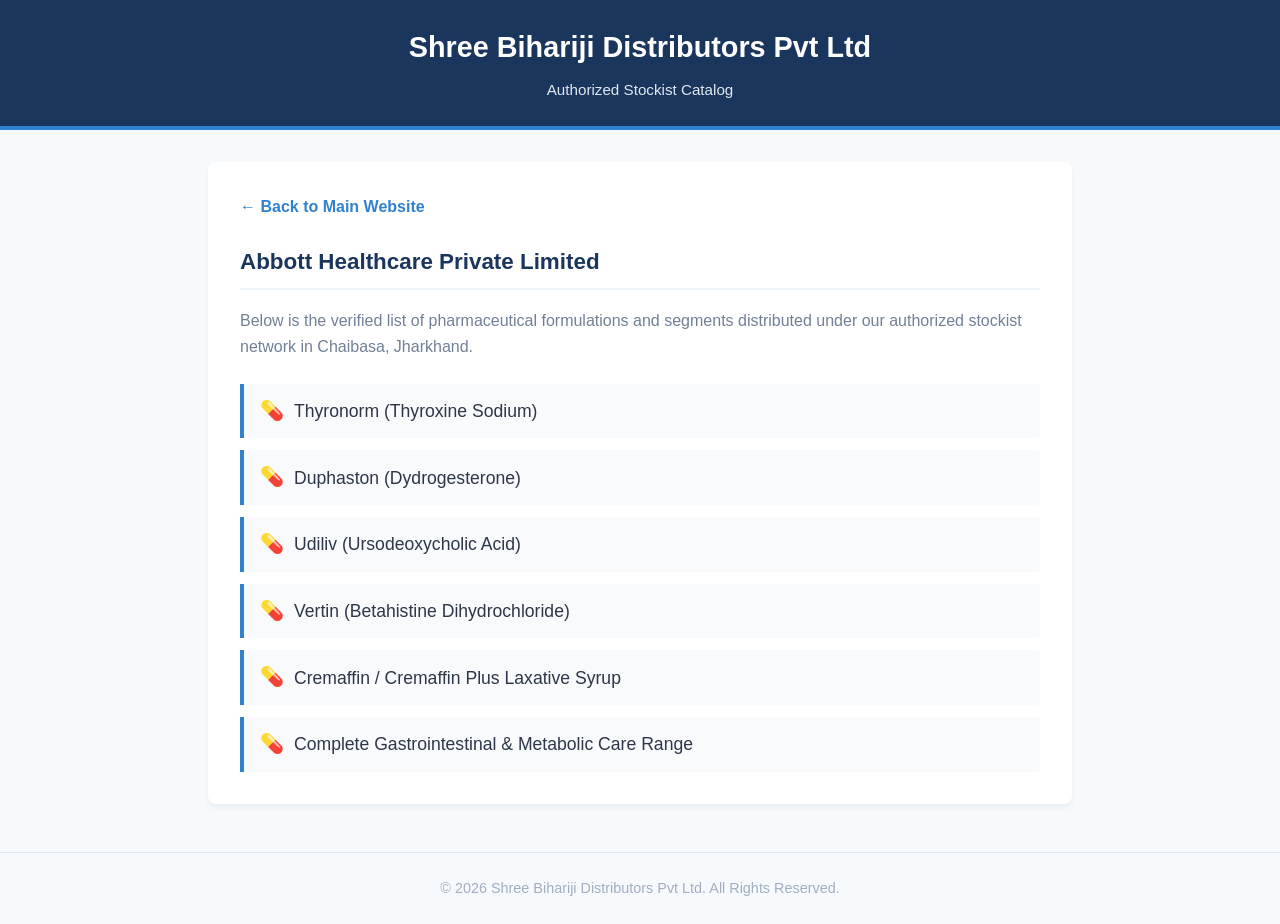
==== abbott-healthcare.html @ af1569b2 "Create abbott-healthcare.html" ====
<!DOCTYPE html>
<html lang="en">
<head>
    <meta charset="UTF-8">
    <meta name="viewport" content="width=device-width, initial-scale=1.0">
    <title>Abbott Healthcare Private Limited - Product Portfolio | SBDPL</title>
    <style>
        body { font-family: 'Segoe UI', Tahoma, Geneva, Verdana, sans-serif; margin: 0; padding: 0; background-color: #f7fafc; color: #2d3748; line-height: 1.6; }
        header { background-color: #1a365d; color: #ffffff; padding: 1.5rem 1rem; text-align: center; border-bottom: 4px solid #3182ce; }
        .container { max-width: 800px; margin: 2rem auto; padding: 2rem; background: #ffffff; border-radius: 8px; box-shadow: 0 4px 6px rgba(0,0,0,0.05); }
        .back-btn { display: inline-block; margin-bottom: 1.5rem; color: #3182ce; text-decoration: none; font-weight: 600; font-size: 1rem; }
        .back-btn:hover { text-decoration: underline; }
        h1 { margin: 0 0 0.5rem 0; font-size: 1.8rem; color: #ffffff; }
        h2 { color: #1a365d; border-bottom: 2px solid #edf2f7; padding-bottom: 0.5rem; margin-top: 0; font-size: 1.4rem; }
        .product-grid { display: grid; grid-template-columns: 1fr; gap: 0.75rem; margin-top: 1.5rem; }
        .product-item { padding: 0.75rem 1rem; background-color: #f8fafc; border-left: 4px solid #3182ce; border-radius: 0 4px 4px 0; font-size: 1.1rem; display: flex; align-items: center; }
        .pill-icon { margin-right: 10px; font-size: 1.2rem; }
        footer { text-align: center; margin-top: 3rem; padding: 1.5rem; color: #a0aec0; font-size: 0.9rem; border-top: 1px solid #e2e8f0; }
    </style>
</head>
<body>

    <header>
        <h1>Shree Bihariji Distributors Pvt Ltd</h1>
        <div style="color: #e2e8f0; font-size: 0.95rem;">Authorized Stockist Catalog</div>
    </header>

    <div class="container">
        <!-- Back Button returns user straight to your main site index -->
        <a href="index.html" class="back-btn">← Back to Main Website</a>
        
        <!-- Company Heading -->
        <h2>Abbott Healthcare Private Limited</h2>
        <p style="color: #718096; margin-bottom: 1.5rem;">Below is the verified list of pharmaceutical formulations and segments distributed under our authorized stockist network in Chaibasa, Jharkhand.</p>
        
        <!-- Product List -->
        <div class="product-grid">
            <div class="product-item"><span class="pill-icon">💊</span> Thyronorm (Thyroxine Sodium)</div>
            <div class="product-item"><span class="pill-icon">💊</span> Duphaston (Dydrogesterone)</div>
            <div class="product-item"><span class="pill-icon">💊</span> Udiliv (Ursodeoxycholic Acid)</div>
            <div class="product-item"><span class="pill-icon">💊</span> Vertin (Betahistine Dihydrochloride)</div>
            <div class="product-item"><span class="pill-icon">💊</span> Cremaffin / Cremaffin Plus Laxative Syrup</div>
            <div class="product-item"><span class="pill-icon">💊</span> Complete Gastrointestinal & Metabolic Care Range</div>
        </div>
    </div>

    <footer>
        © 2026 Shree Bihariji Distributors Pvt Ltd. All Rights Reserved.
    </footer>

</body>
</html>
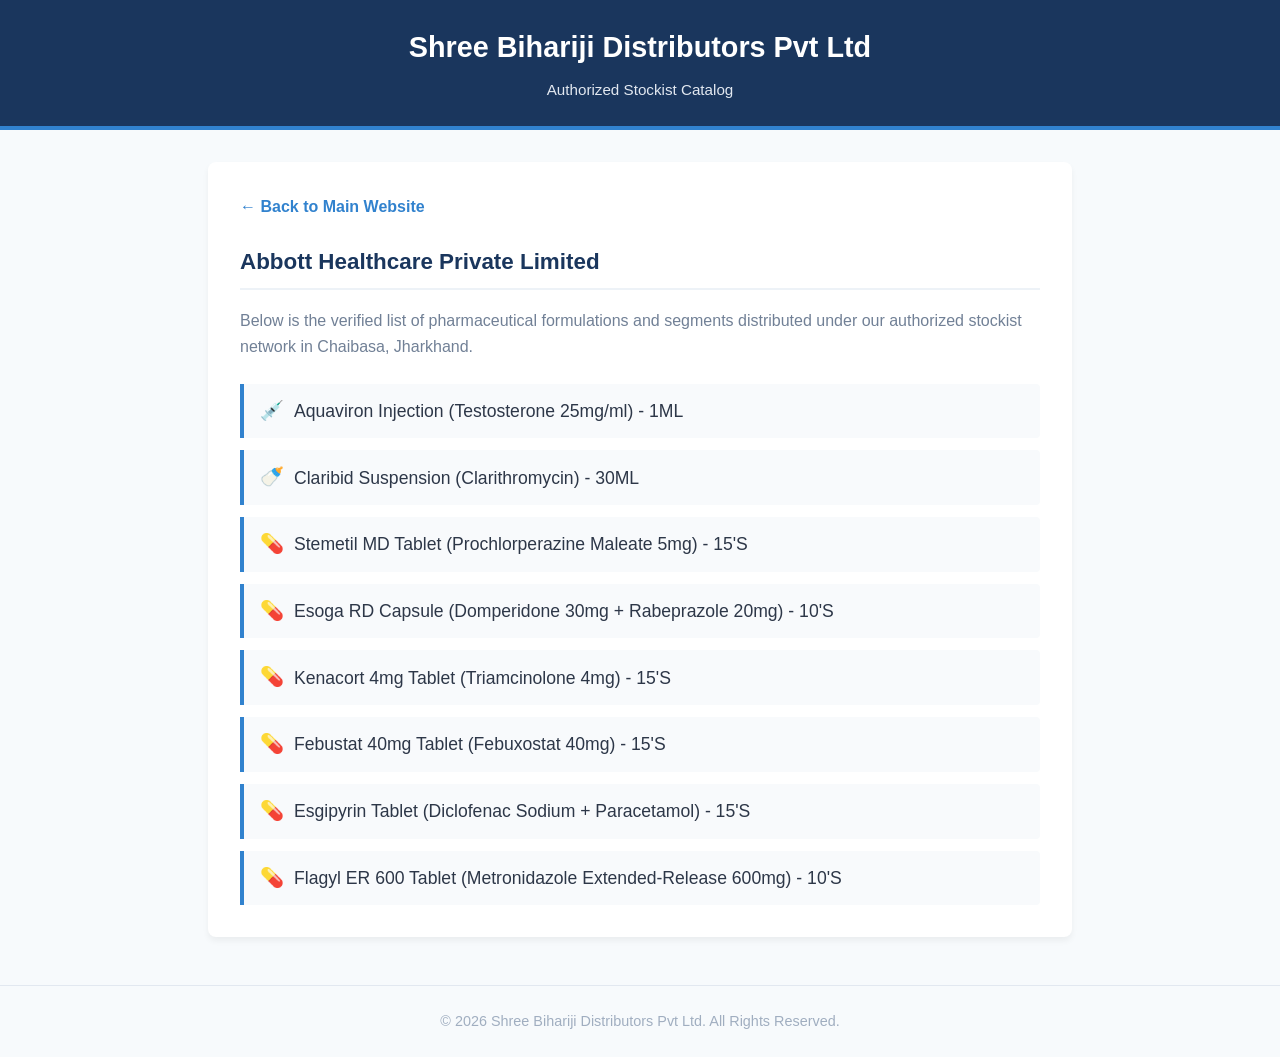
==== commit 9e696ab4: "Update abbott-healthcare.html" ====
--- a/abbott-healthcare.html
+++ b/abbott-healthcare.html
@@ -3,45 +3,84 @@
 <head>
     <meta charset="UTF-8">
     <meta name="viewport" content="width=device-width, initial-scale=1.0">
+
     <title>Abbott Healthcare Private Limited - Product Portfolio | SBDPL</title>
-    <style>
-        body { font-family: 'Segoe UI', Tahoma, Geneva, Verdana, sans-serif; margin: 0; padding: 0; background-color: #f7fafc; color: #2d3748; line-height: 1.6; }
-        header { background-color: #1a365d; color: #ffffff; padding: 1.5rem 1rem; text-align: center; border-bottom: 4px solid #3182ce; }
-        .container { max-width: 800px; margin: 2rem auto; padding: 2rem; background: #ffffff; border-radius: 8px; box-shadow: 0 4px 6px rgba(0,0,0,0.05); }
-        .back-btn { display: inline-block; margin-bottom: 1.5rem; color: #3182ce; text-decoration: none; font-weight: 600; font-size: 1rem; }
-        .back-btn:hover { text-decoration: underline; }
-        h1 { margin: 0 0 0.5rem 0; font-size: 1.8rem; color: #ffffff; }
-        h2 { color: #1a365d; border-bottom: 2px solid #edf2f7; padding-bottom: 0.5rem; margin-top: 0; font-size: 1.4rem; }
-        .product-grid { display: grid; grid-template-columns: 1fr; gap: 0.75rem; margin-top: 1.5rem; }
-        .product-item { padding: 0.75rem 1rem; background-color: #f8fafc; border-left: 4px solid #3182ce; border-radius: 0 4px 4px 0; font-size: 1.1rem; display: flex; align-items: center; }
-        .pill-icon { margin-right: 10px; font-size: 1.2rem; }
-        footer { text-align: center; margin-top: 3rem; padding: 1.5rem; color: #a0aec0; font-size: 0.9rem; border-top: 1px solid #e2e8f0; }
-    </style>
+
+    <!-- Shared stylesheet used by all company product pages -->
+    <link rel="stylesheet" href="company-products.css">
 </head>
+
 <body>
 
     <header>
         <h1>Shree Bihariji Distributors Pvt Ltd</h1>
-        <div style="color: #e2e8f0; font-size: 0.95rem;">Authorized Stockist Catalog</div>
+        <div style="color: #e2e8f0; font-size: 0.95rem;">
+            Authorized Stockist Catalog
+        </div>
     </header>
 
     <div class="container">
-        <!-- Back Button returns user straight to your main site index -->
-        <a href="index.html" class="back-btn">← Back to Main Website</a>
-        
+
+        <!-- Back Button -->
+        <a href="index.html" class="back-btn">
+            ← Back to Main Website
+        </a>
+
         <!-- Company Heading -->
         <h2>Abbott Healthcare Private Limited</h2>
-        <p style="color: #718096; margin-bottom: 1.5rem;">Below is the verified list of pharmaceutical formulations and segments distributed under our authorized stockist network in Chaibasa, Jharkhand.</p>
-        
+
+        <p style="color: #718096; margin-bottom: 1.5rem;">
+            Below is the verified list of pharmaceutical formulations and
+            segments distributed under our authorized stockist network in
+            Chaibasa, Jharkhand.
+        </p>
+
         <!-- Product List -->
         <div class="product-grid">
-            <div class="product-item"><span class="pill-icon">💊</span> Thyronorm (Thyroxine Sodium)</div>
-            <div class="product-item"><span class="pill-icon">💊</span> Duphaston (Dydrogesterone)</div>
-            <div class="product-item"><span class="pill-icon">💊</span> Udiliv (Ursodeoxycholic Acid)</div>
-            <div class="product-item"><span class="pill-icon">💊</span> Vertin (Betahistine Dihydrochloride)</div>
-            <div class="product-item"><span class="pill-icon">💊</span> Cremaffin / Cremaffin Plus Laxative Syrup</div>
-            <div class="product-item"><span class="pill-icon">💊</span> Complete Gastrointestinal & Metabolic Care Range</div>
-        </div>
+
+    <div class="product-item">
+        <span class="pill-icon">💉</span>
+        Aquaviron Injection (Testosterone 25mg/ml) - 1ML
+    </div>
+
+    <div class="product-item">
+        <span class="pill-icon">🍼</span>
+        Claribid Suspension (Clarithromycin) - 30ML
+    </div>
+
+    <div class="product-item">
+        <span class="pill-icon">💊</span>
+        Stemetil MD Tablet (Prochlorperazine Maleate 5mg) - 15'S
+    </div>
+
+    <div class="product-item">
+        <span class="pill-icon">💊</span>
+        Esoga RD Capsule (Domperidone 30mg + Rabeprazole 20mg) - 10'S
+    </div>
+
+    <div class="product-item">
+        <span class="pill-icon">💊</span>
+        Kenacort 4mg Tablet (Triamcinolone 4mg) - 15'S
+    </div>
+
+    <div class="product-item">
+        <span class="pill-icon">💊</span>
+        Febustat 40mg Tablet (Febuxostat 40mg) - 15'S
+    </div>
+
+    <div class="product-item">
+        <span class="pill-icon">💊</span>
+        Esgipyrin Tablet (Diclofenac Sodium + Paracetamol) - 15'S
+    </div>
+
+    <div class="product-item">
+        <span class="pill-icon">💊</span>
+        Flagyl ER 600 Tablet (Metronidazole Extended-Release 600mg) - 10'S
+    </div>
+
+</div>
+
+
     </div>
 
     <footer>
--- a/company-products.css
+++ b/company-products.css
@@ -0,0 +1,103 @@
+body {
+    font-family: 'Segoe UI', Tahoma, Geneva, Verdana, sans-serif;
+    margin: 0;
+    padding: 0;
+    background-color: #f7fafc;
+    color: #2d3748;
+    line-height: 1.6;
+}
+
+header {
+    background-color: #1a365d;
+    color: #ffffff;
+    padding: 1.5rem 1rem;
+    text-align: center;
+    border-bottom: 4px solid #3182ce;
+}
+
+.container {
+    max-width: 800px;
+    margin: 2rem auto;
+    padding: 2rem;
+    background: #ffffff;
+    border-radius: 8px;
+    box-shadow: 0 4px 6px rgba(0, 0, 0, 0.05);
+}
+
+.back-btn {
+    display: inline-block;
+    margin-bottom: 1.5rem;
+    color: #3182ce;
+    text-decoration: none;
+    font-weight: 600;
+    font-size: 1rem;
+}
+
+.back-btn:hover {
+    text-decoration: underline;
+}
+
+h1 {
+    margin: 0 0 0.5rem 0;
+    font-size: 1.8rem;
+    color: #ffffff;
+}
+
+h2 {
+    color: #1a365d;
+    border-bottom: 2px solid #edf2f7;
+    padding-bottom: 0.5rem;
+    margin-top: 0;
+    font-size: 1.4rem;
+}
+
+.product-grid {
+    display: grid;
+    grid-template-columns: 1fr;
+    gap: 0.75rem;
+    margin-top: 1.5rem;
+}
+
+.product-item {
+    padding: 0.75rem 1rem;
+    background-color: #f8fafc;
+    border-left: 4px solid #3182ce;
+    border-radius: 0 4px 4px 0;
+    font-size: 1.1rem;
+    display: flex;
+    align-items: center;
+}
+
+.pill-icon {
+    margin-right: 10px;
+    font-size: 1.2rem;
+}
+
+footer {
+    text-align: center;
+    margin-top: 3rem;
+    padding: 1.5rem;
+    color: #a0aec0;
+    font-size: 0.9rem;
+    border-top: 1px solid #e2e8f0;
+}
+
+/* Mobile Responsive */
+@media (max-width: 600px) {
+    .container {
+        margin: 1rem;
+        padding: 1.25rem;
+    }
+
+    h1 {
+        font-size: 1.5rem;
+    }
+
+    h2 {
+        font-size: 1.25rem;
+    }
+
+    .product-item {
+        font-size: 1rem;
+    }
+}
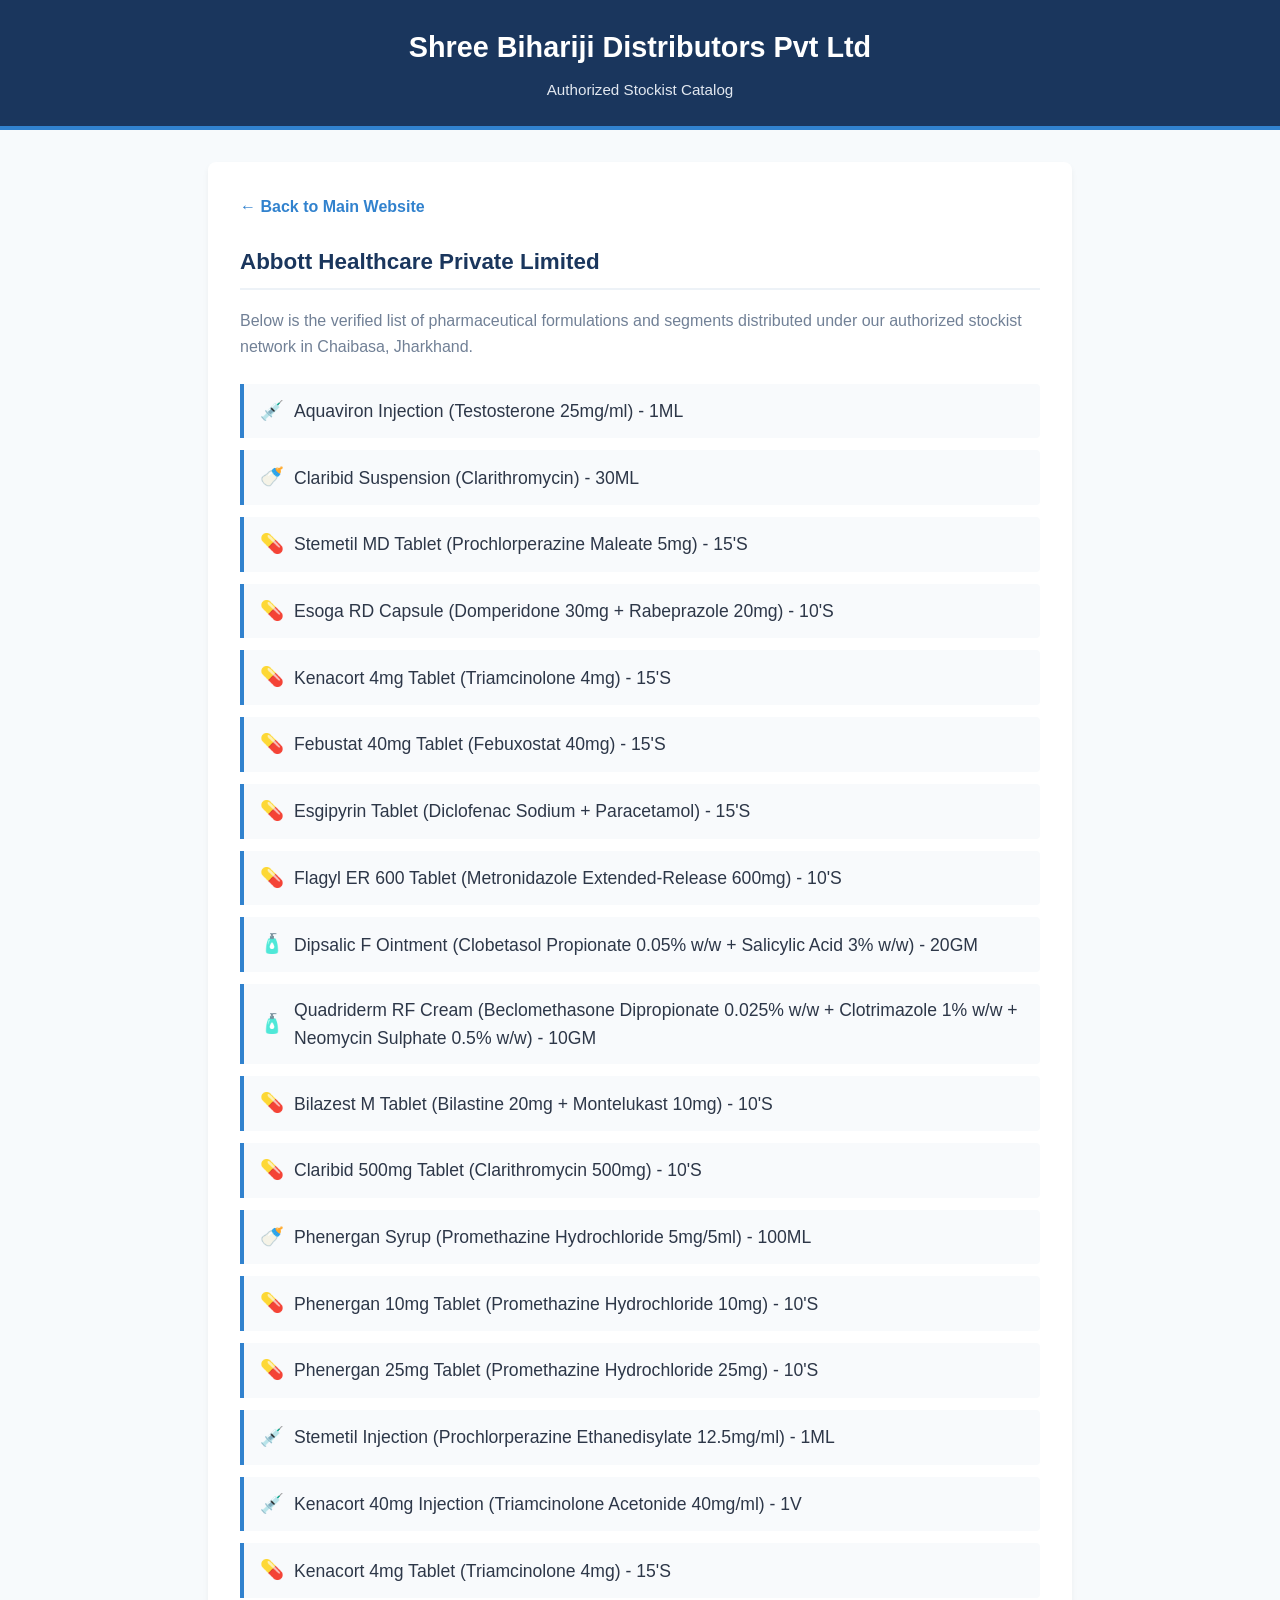
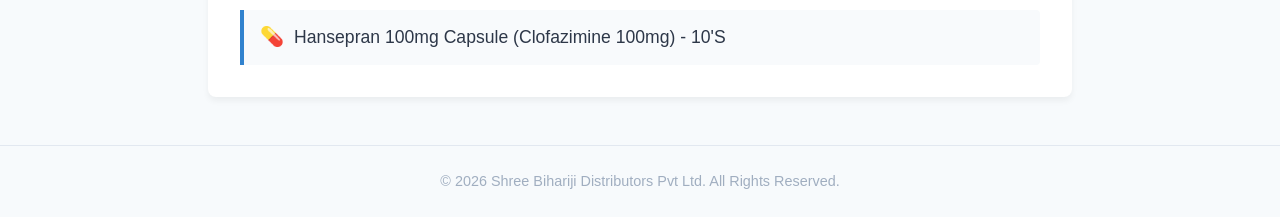
==== commit 0a0b135a: "Update abbott-healthcare.html" ====
--- a/abbott-healthcare.html
+++ b/abbott-healthcare.html
@@ -36,8 +36,9 @@
         </p>
 
         <!-- Product List -->
-        <div class="product-grid">
+       <div class="product-grid">
 
+    <!-- Previous products from Image 1 & 2 -->
     <div class="product-item">
         <span class="pill-icon">💉</span>
         Aquaviron Injection (Testosterone 25mg/ml) - 1ML
@@ -78,6 +79,62 @@
         Flagyl ER 600 Tablet (Metronidazole Extended-Release 600mg) - 10'S
     </div>
 
+    <div class="product-item">
+        <span class="pill-icon">🧴</span>
+        Dipsalic F Ointment (Clobetasol Propionate 0.05% w/w + Salicylic Acid 3% w/w) - 20GM
+    </div>
+
+    <div class="product-item">
+        <span class="pill-icon">🧴</span>
+        Quadriderm RF Cream (Beclomethasone Dipropionate 0.025% w/w + Clotrimazole 1% w/w + Neomycin Sulphate 0.5% w/w) - 10GM
+    </div>
+
+    <!-- Added products from Image 3 -->
+    <div class="product-item">
+        <span class="pill-icon">💊</span>
+        Bilazest M Tablet (Bilastine 20mg + Montelukast 10mg) - 10'S
+    </div>
+
+    <div class="product-item">
+        <span class="pill-icon">💊</span>
+        Claribid 500mg Tablet (Clarithromycin 500mg) - 10'S
+    </div>
+
+    <div class="product-item">
+        <span class="pill-icon">🍼</span>
+        Phenergan Syrup (Promethazine Hydrochloride 5mg/5ml) - 100ML
+    </div>
+
+    <div class="product-item">
+        <span class="pill-icon">💊</span>
+        Phenergan 10mg Tablet (Promethazine Hydrochloride 10mg) - 10'S
+    </div>
+
+    <div class="product-item">
+        <span class="pill-icon">💊</span>
+        Phenergan 25mg Tablet (Promethazine Hydrochloride 25mg) - 10'S
+    </div>
+
+    <div class="product-item">
+        <span class="pill-icon">💉</span>
+        Stemetil Injection (Prochlorperazine Ethanedisylate 12.5mg/ml) - 1ML
+    </div>
+
+    <div class="product-item">
+        <span class="pill-icon">💉</span>
+        Kenacort 40mg Injection (Triamcinolone Acetonide 40mg/ml) - 1V
+    </div>
+
+    <div class="product-item">
+        <span class="pill-icon">💊</span>
+        Kenacort 4mg Tablet (Triamcinolone 4mg) - 15'S
+    </div>
+
+    <div class="product-item">
+        <span class="pill-icon">💊</span>
+        Hansepran 100mg Capsule (Clofazimine 100mg) - 10'S
+    </div>
+
 </div>
 
 
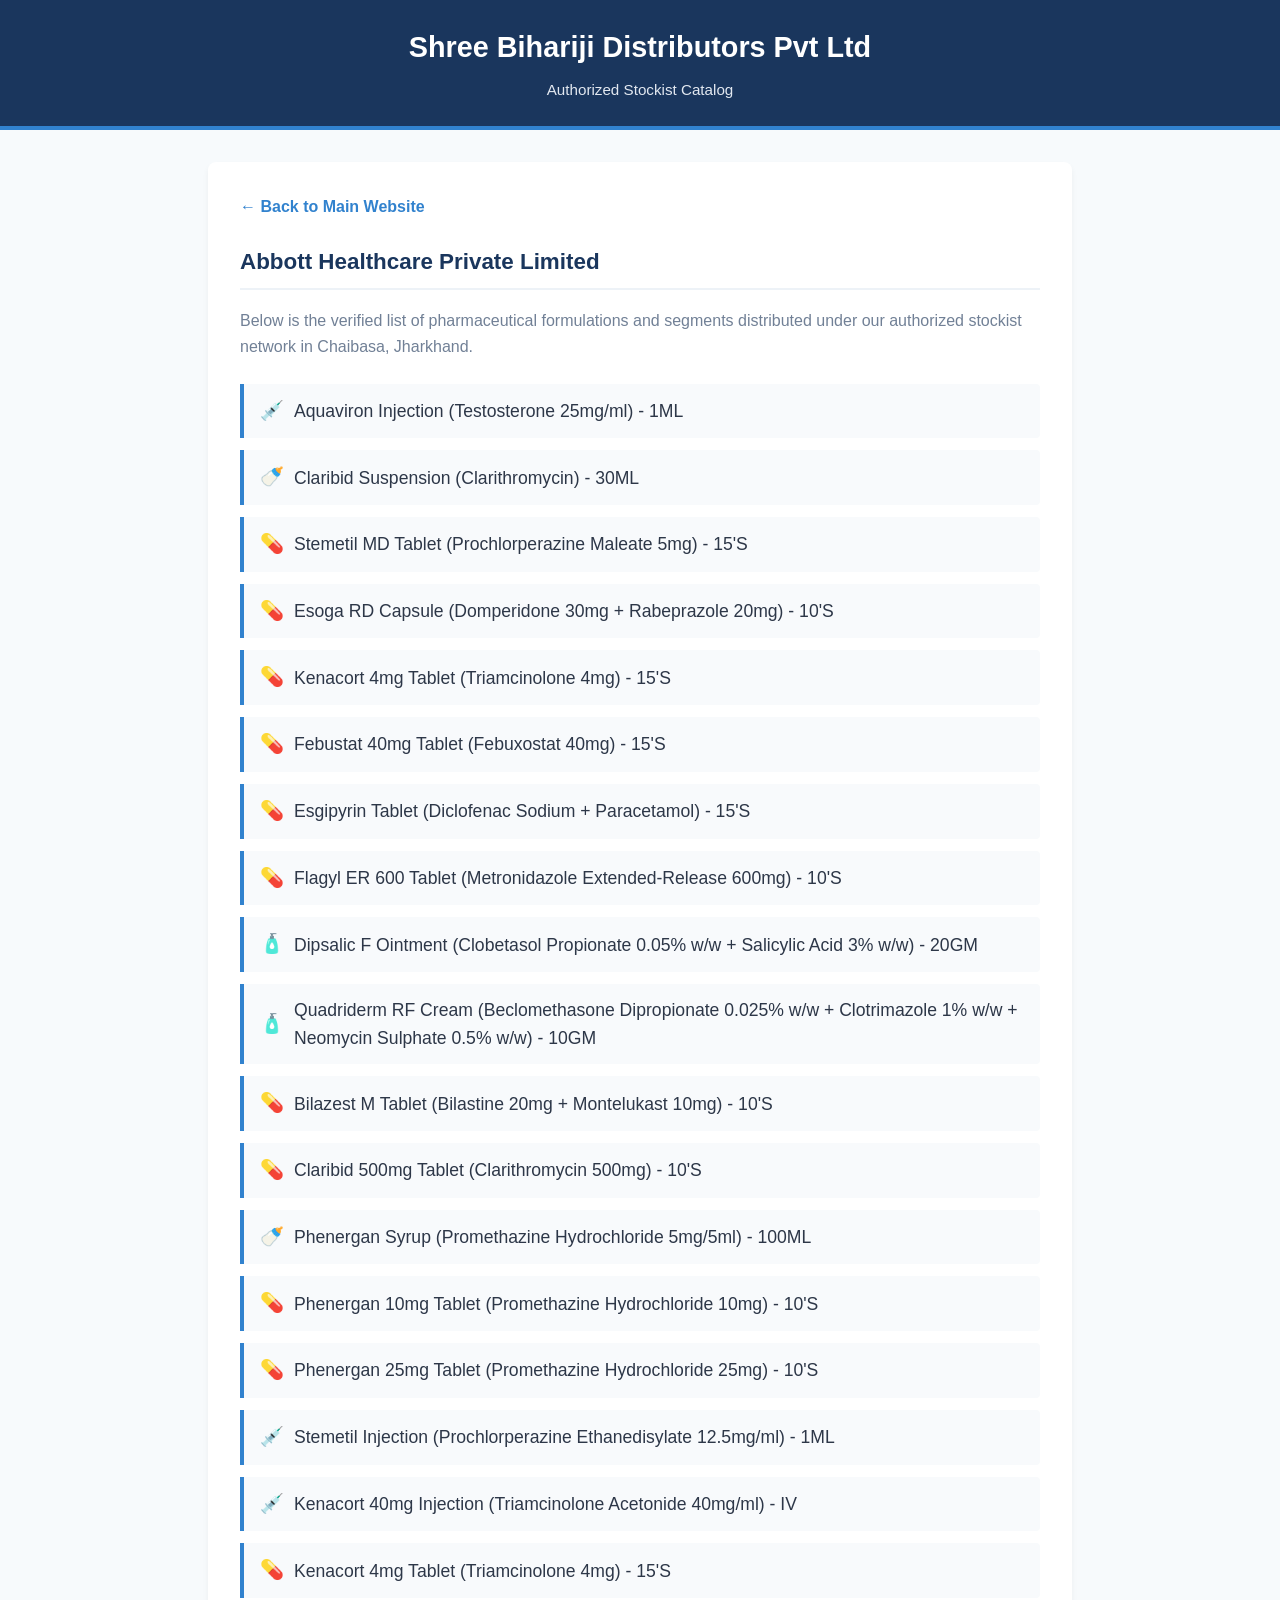
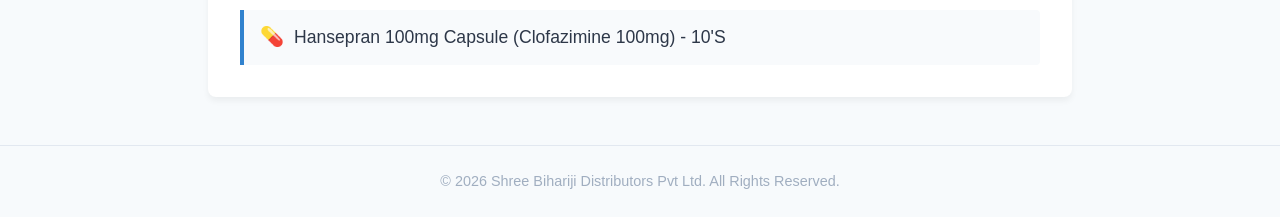
==== commit 3c2c535f: "Update abbott-healthcare.html" ====
--- a/abbott-healthcare.html
+++ b/abbott-healthcare.html
@@ -122,7 +122,7 @@
 
     <div class="product-item">
         <span class="pill-icon">💉</span>
-        Kenacort 40mg Injection (Triamcinolone Acetonide 40mg/ml) - 1V
+        Kenacort 40mg Injection (Triamcinolone Acetonide 40mg/ml) - IV
     </div>
 
     <div class="product-item">
